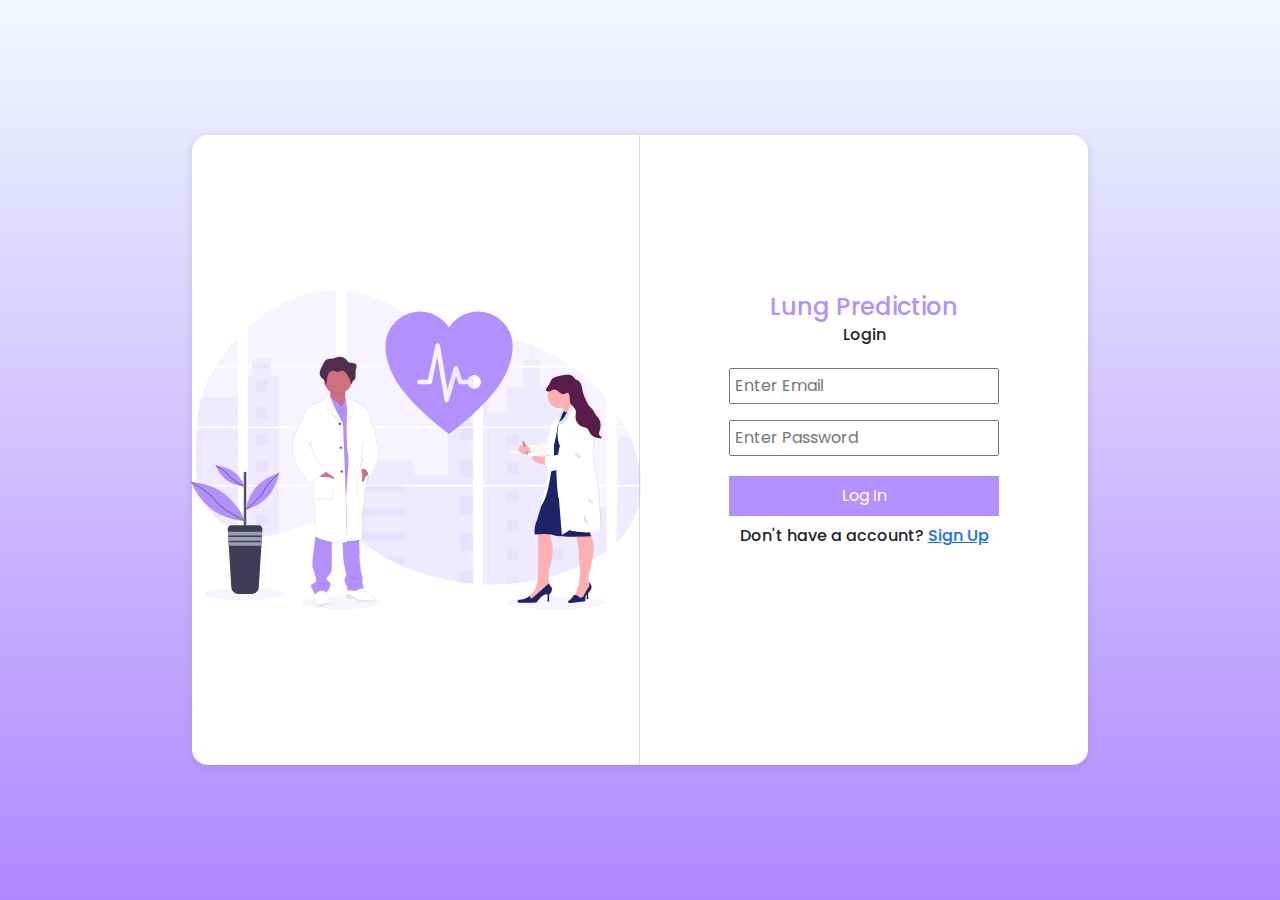
==== index.html @ 72551677 "first commit" ====
<!DOCTYPE html>
<html lang="en">
  <head style="width: 100vw; height: 100vh">
    <meta charset="UTF-8" />
    <meta name="viewport" content="width=device-width, initial-scale=1.0" />
    <title>Lung Cancer</title>
    <link rel="stylesheet" href="style.css" />
    <script src="main.js" defer></script>
    <link
      href="https://cdn.jsdelivr.net/npm/bootstrap@5.3.3/dist/css/bootstrap.min.css"
      rel="stylesheet"
      integrity="sha384-QWTKZyjpPEjISv5WaRU9OFeRpok6YctnYmDr5pNlyT2bRjXh0JMhjY6hW+ALEwIH"
      crossorigin="anonymous"
    />
    <link rel="preconnect" href="https://fonts.googleapis.com" />
    <link rel="preconnect" href="https://fonts.gstatic.com" crossorigin />
    <link
      href="https://fonts.googleapis.com/css2?family=Poppins:ital,wght@0,100;0,200;0,300;0,400;0,500;0,600;0,700;0,800;0,900;1,100;1,200;1,300;1,400;1,500;1,600;1,700;1,800;1,900&display=swap"
      rel="stylesheet"
    />
  </head>
  <body
    style="
      width: 100%;
      height: 100%;
      background: rgb(123, 57, 255);
      background: linear-gradient(
        360deg,
        rgba(123, 57, 255, 0.6027661064425771) 0%,
        rgba(240, 248, 255, 1) 100%
      );
    "
  >
    <div class="mainheader">
      <div class="mainsecondheader">
        <div class="mainboxes mainboxesone">
          <img src="doctor.svg" alt="" srcset="" />
        </div>
        <div class="mainboxes mainboxestwo">
          <div class="loginbox" style="height: 50%">
            <h4 style="color: #b490ff; margin-bottom: 4px">Lung Prediction</h4>
            <h6 style="margin-bottom: 1.5em">Login</h6>
            <div
              style="
                display: flex;
                flex-direction: column;
                justify-content: center;
                align-items: center;
              "
            >
              <input
                type="text"
                name=""
                id=""
                style="margin-bottom: 1em"
                placeholder="Enter Email"
              />
              <input
                type="password"
                name=""
                id=""
                style="margin-bottom: 1em"
                placeholder="Enter Password"
              />
            </div>
            <button
              style="margin-top: 4px; margin-bottom: 10px"
              class="loginButton"
            >
              Log In
            </button>
            <div>
              <h6>
                Don't have a account? <a href="www.google.com">Sign Up</a>
              </h6>
            </div>
          </div>
        </div>

        <!-- ========================== -->
        <!-- <div class="mainboxes mainboxesthree">
          <img src="doctorsignup.svg" alt="" srcset="" />
        </div>
        <div class="mainboxes mainboxesfour">
          <div class="loginbox" style="height: 50%">
            <h4 style="color: #b490ff; margin-bottom: 4px">Lung Prediction</h4>
            <h6 style="margin-bottom: 1.5em">Sign Up</h6>
            <div
              style="
                display: flex;
                flex-direction: column;
                justify-content: center;
                align-items: center;
              "
            >
              <input
                type="text"
                name=""
                id=""
                style="margin-bottom: 1em"
                placeholder="Enter Name"
              />
              <input
                type="text"
                name=""
                id=""
                style="margin-bottom: 1em"
                placeholder="Enter Email"
              />
              <input
                type="password"
                name=""
                id=""
                style="margin-bottom: 1em"
                placeholder="Enter Password"
              />
            </div>
            <button
              style="margin-top: 4px; margin-bottom: 10px"
              class="signupButton"
            >
              Sign Up
            </button>
            <div>
              <h6>Have an account? <a href="www.google.com">Log In</a></h6>
            </div>
          </div>
        </div> -->
      </div>
    </div>
    <script
      src="https://cdn.jsdelivr.net/npm/bootstrap@5.3.3/dist/js/bootstrap.bundle.min.js"
      integrity="sha384-YvpcrYf0tY3lHB60NNkmXc5s9fDVZLESaAA55NDzOxhy9GkcIdslK1eN7N6jIeHz"
      crossorigin="anonymous"
    ></script>
  </body>
</html>
---- style.css ----
* {
  padding: 0px;
  margin: 0px;
  font-family: "Poppins", system-ui;
  box-sizing: border-box;
}
.mainheader {
  width: 100vw;
  height: 100vh;
  display: flex;
  justify-content: center;
  align-items: center;
}
.mainsecondheader {
  width: 70%;
  height: 70%;
  background-color: white;
  border-radius: 16px;
  display: flex;
  justify-content: center;
  align-items: center;
  box-shadow: rgba(99, 99, 99, 0.2) 0px 2px 8px 0px;
}
.mainboxes {
  width: 50%;
  height: 100%;
  /* border: 2px solid pink; */
  display: flex;
  justify-content: center;
  align-items: center;
}
.mainboxesone {
  border-right: 1px solid rgba(107, 106, 106, 0.247);
}
.mainboxesthree {
  border-right: 1px solid rgba(107, 106, 106, 0.247);
}
.mainboxesone img {
  width: 450px;
  height: 450px;
}
.mainboxestwo {
  display: flex;
  flex-direction: column;
  justify-content: center;
  align-items: center;
  text-align: center;
}
.mainboxesthree {
  display: flex;
  flex-direction: column;
  justify-content: center;
  align-items: center;
  text-align: center;
}
.loginbox {
  display: flex;
  flex-direction: column;
}
.mainboxestwo input[type="Text"] {
  outline: none;
  padding: 4px;
  width: 270px;
}
.mainboxestwo input[type="Password"] {
  outline: none;
  padding: 4px;
  width: 270px;
}
.loginButton {
  outline: none;
  border: none;
  padding: 8px 0px;
  background-color: #b490ff;
  color: white;
}
.mainboxesthree img {
  width: 400px;
  height: 400px;
}
.mainboxesfour {
  display: flex;
  flex-direction: column;
  justify-content: center;
  align-items: center;
  text-align: center;
}
.signupbox {
  display: flex;
  flex-direction: column;
}
.mainboxesfour input[type="Text"] {
  outline: none;
  padding: 4px;
  width: 270px;
}
.mainboxesfour input[type="Password"] {
  outline: none;
  padding: 4px;
  width: 270px;
}
.signupButton {
  outline: none;
  border: none;
  padding: 8px 0px;
  background-color: #b490ff;
  color: white;
}
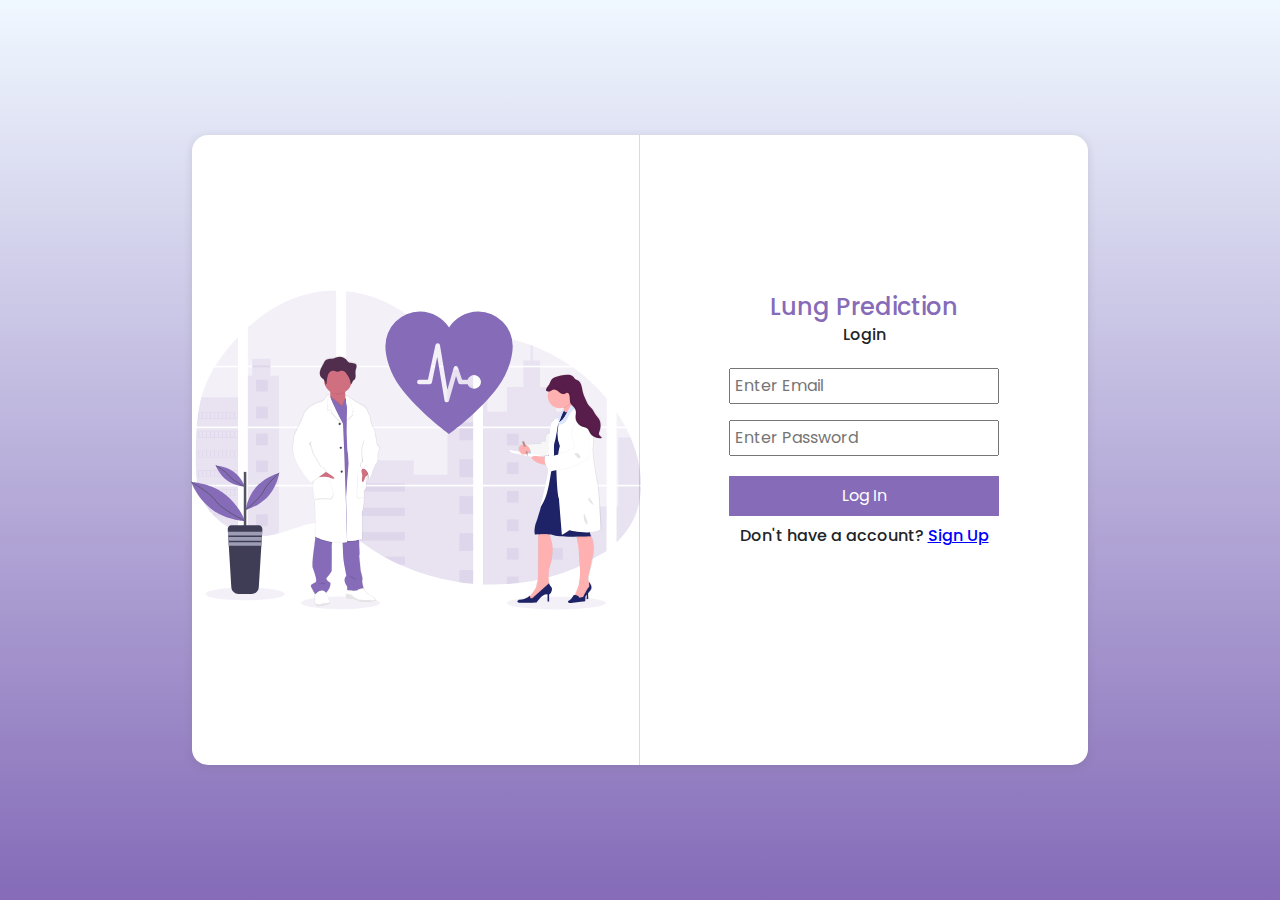
==== commit 802d87fa: "final" ====
--- a/index.html
+++ b/index.html
@@ -5,7 +5,7 @@
     <meta name="viewport" content="width=device-width, initial-scale=1.0" />
     <title>Lung Cancer</title>
     <link rel="stylesheet" href="style.css" />
-    <script src="main.js" defer></script>
+    <!-- <script src="main.js" defer></script> -->
     <link
       href="https://cdn.jsdelivr.net/npm/bootstrap@5.3.3/dist/css/bootstrap.min.css"
       rel="stylesheet"
@@ -26,7 +26,7 @@
       background: rgb(123, 57, 255);
       background: linear-gradient(
         360deg,
-        rgba(123, 57, 255, 0.6027661064425771) 0%,
+        #856bb8 0%,
         rgba(240, 248, 255, 1) 100%
       );
     "
@@ -38,7 +38,7 @@
         </div>
         <div class="mainboxes mainboxestwo">
           <div class="loginbox" style="height: 50%">
-            <h4 style="color: #b490ff; margin-bottom: 4px">Lung Prediction</h4>
+            <h4 style="color: #856bb8; margin-bottom: 4px">Lung Prediction</h4>
             <h6 style="margin-bottom: 1.5em">Login</h6>
             <div
               style="
@@ -66,68 +66,89 @@
             <button
               style="margin-top: 4px; margin-bottom: 10px"
               class="loginButton"
+              id="loginButton"
             >
               Log In
             </button>
             <div>
               <h6>
-                Don't have a account? <a href="www.google.com">Sign Up</a>
+                Don't have a account?
+                <a
+                  id="signupButton"
+                  style="
+                    text-decoration: underline;
+                    color: blue;
+                    cursor: pointer;
+                  "
+                  >Sign Up</a
+                >
               </h6>
             </div>
           </div>
         </div>
-
-        <!-- ========================== -->
-        <!-- <div class="mainboxes mainboxesthree">
-          <img src="doctorsignup.svg" alt="" srcset="" />
-        </div>
-        <div class="mainboxes mainboxesfour">
-          <div class="loginbox" style="height: 50%">
-            <h4 style="color: #b490ff; margin-bottom: 4px">Lung Prediction</h4>
-            <h6 style="margin-bottom: 1.5em">Sign Up</h6>
-            <div
-              style="
-                display: flex;
-                flex-direction: column;
-                justify-content: center;
-                align-items: center;
-              "
-            >
-              <input
-                type="text"
-                name=""
-                id=""
-                style="margin-bottom: 1em"
-                placeholder="Enter Name"
-              />
-              <input
-                type="text"
-                name=""
-                id=""
-                style="margin-bottom: 1em"
-                placeholder="Enter Email"
-              />
-              <input
-                type="password"
-                name=""
-                id=""
-                style="margin-bottom: 1em"
-                placeholder="Enter Password"
-              />
-            </div>
-            <button
-              style="margin-top: 4px; margin-bottom: 10px"
-              class="signupButton"
-            >
-              Sign Up
-            </button>
-            <div>
-              <h6>Have an account? <a href="www.google.com">Log In</a></h6>
-            </div>
-          </div>
-        </div> -->
       </div>
     </div>
+    <!-- <script>
+      const loginButton = document.getElementById("loginButton");
+      const signupButton = document.getElementById("signupButton");
+      loginButton.addEventListener("click", () => {
+        window.location.href = "dashboard.html";
+      });
+      signupButton.addEventListener("click", () => {
+        window.location.href = "signup.html";
+      });
+    </script> -->
+    <script>
+      const loginButton = document.getElementById("loginButton");
+      const signupButton = document.getElementById("signupButton");
+
+      loginButton.addEventListener("click", async () => {
+        // Get the email and password values from the input fields
+        const email = document.querySelector(
+          'input[placeholder="Enter Email"]'
+        ).value;
+        const password = document.querySelector(
+          'input[placeholder="Enter Password"]'
+        ).value;
+
+        // Prepare the request body
+        const requestBody = {
+          email: email,
+          password: password,
+        };
+
+        // Send the request to the API
+        try {
+          const response = await fetch("http://127.0.0.1:1000/login", {
+            // replace with your API endpoint
+            method: "POST",
+            headers: {
+              "Content-Type": "application/json",
+            },
+            body: JSON.stringify(requestBody),
+          });
+
+          // Handle the response
+          if (response.ok) {
+            const data = await response.json();
+            console.log("Login successful:", data);
+            // Redirect to dashboard or handle success
+            localStorage.setItem('user_id', data.user_id);
+            alert(data.message)
+            window.location.href = "dashboard.html";
+          } else {
+            console.error("Login failed");
+            alert("Please Create an account!")
+          }
+        } catch (error) {
+          console.error("Error:", error);
+        }
+      });
+      signupButton.addEventListener("click", () => {
+        window.location.href = "signup.html";
+      });
+    </script>
+
     <script
       src="https://cdn.jsdelivr.net/npm/bootstrap@5.3.3/dist/js/bootstrap.bundle.min.js"
       integrity="sha384-YvpcrYf0tY3lHB60NNkmXc5s9fDVZLESaAA55NDzOxhy9GkcIdslK1eN7N6jIeHz"
--- a/style.css
+++ b/style.css
@@ -11,6 +11,10 @@
   justify-content: center;
   align-items: center;
 }
+.dashboardheader {
+  width: 100vw;
+  height: 100vh;
+}
 .mainsecondheader {
   width: 70%;
   height: 70%;
@@ -29,6 +33,9 @@
   justify-content: center;
   align-items: center;
 }
+.navbar-collapse {
+  justify-content: flex-end;
+}
 .mainboxesone {
   border-right: 1px solid rgba(107, 106, 106, 0.247);
 }
@@ -71,7 +78,7 @@
   outline: none;
   border: none;
   padding: 8px 0px;
-  background-color: #b490ff;
+  background-color: #856bb8;
   color: white;
 }
 .mainboxesthree img {
@@ -103,6 +110,258 @@
   outline: none;
   border: none;
   padding: 8px 0px;
-  background-color: #b490ff;
+  background-color: #856bb8;
   color: white;
 }
+.navdiv {
+  height: 11%;
+  background-color: #f8f9fa;
+  border-bottom: 2px solid rgba(0, 0, 0, 0.05);
+}
+.dashboardmain {
+  height: 89%;
+  display: flex;
+  justify-content: center;
+  align-items: center;
+}
+.recentdata {
+  height: 100%;
+  width: 20%;
+  background-color: #f8f9fa;
+  border-right: 2px solid rgba(0, 0, 0, 0.05);
+}
+.recentdata h5 {
+  margin-bottom: 0em !important;
+}
+.inputdiv {
+  height: 100%;
+  width: 80%;
+  display: flex;
+  justify-content: center;
+  align-items: center;
+}
+.userinputpopup {
+  width: 100%;
+  height: 100%;
+  padding: 2em;
+  /* border: 2px solid red; */
+  align-items: center;
+  justify-content: center;
+}
+.formdata {
+  width: 82%;
+  height: 90%;
+  background-color: #fff;
+  padding: 2em;
+  border-radius: 8px;
+}
+.formheading {
+  /* border: 2px solid red; */
+  display: flex;
+  align-items: center;
+  margin-bottom: 1em;
+}
+.forminputs {
+  /* border: 2px solid red; */
+  height: 74%;
+  width: 100%;
+  display: flex;
+  /* flex-direction: column; */
+  /* justify-content: space-between; */
+}
+.boxtwo {
+  width: 40%;
+  margin-left: 20px;
+}
+.boxone {
+  width: 40%;
+}
+.submitbuttonview {
+  width: 100%;
+  display: flex;
+  justify-content: center;
+  align-items: center;
+}
+.submitBtn {
+  padding: 0.6em 1.2em;
+  border: none;
+  outline: none;
+  text-align: center;
+  border-radius: 8px;
+  font-weight: 500;
+}
+.previewimage {
+  padding-top: 10px;
+  width: 100%;
+  height: auto;
+  /* display: none; */
+}
+.submitBtn:hover {
+  background-color: #dbcdf89a;
+}
+.recenthistory {
+  height: 90%;
+  overflow-y: scroll;
+}
+.forminputs div {
+  width: 100%;
+  /* border: 2px solid pink; */
+}
+.forminputs input[type="text"],
+input[type="number"] {
+  width: 100% !important;
+  padding: 0.3em;
+}
+.forminputs select,
+textarea {
+  width: 100% !important;
+  padding: 0.3em;
+}
+
+.formicon {
+  width: 40px;
+  height: 40px;
+  display: flex;
+  align-items: center;
+  justify-content: center;
+  border-radius: 8px;
+  background-color: #dbcdf89a;
+}
+.formheading h5 {
+  margin-bottom: 0em !important;
+  font-size: medium;
+  color: #856bb8;
+  font-weight: 600;
+  padding-left: 0.4em;
+}
+.userdata {
+  width: 100%;
+  height: 100%;
+  /* border: 2px solid red; */
+  padding: 1em;
+  flex-direction: column;
+}
+.userinfo {
+  width: 80%;
+  border: 2px solid red;
+  height: 10%;
+  display: none;
+  justify-content: space-between;
+  padding: 0.1em 1em;
+  align-items: center;
+  border-radius: 8px;
+  margin-bottom: 1em;
+  background-color: #fff;
+}
+.loaderdisplay{
+  z-index: 99;
+  width: 100vw;
+  height: 100vh;
+  position: absolute;
+  top: 0;
+  left: 0;
+  background-color: #eae5f4cc;
+  display: none;
+  justify-content: center;
+  align-items: center;
+}
+.usermaindata {
+  height: 75%;
+  background-color: white;
+  border-radius: 8px;
+  display: flex;
+  justify-content: space-around;
+  align-items: center;
+}
+.userinfo h6 {
+  margin-bottom: 0em !important;
+}
+.addappoinement {
+  width: 100%;
+  height: 100%;
+  display: flex;
+  justify-content: center;
+  align-items: center;
+  flex-direction: column;
+}
+.addappoinementbtn {
+  padding: 0.8em 1.2em;
+  border: none;
+  border-radius: 8px;
+  color: #fff;
+  cursor: pointer;
+  background-color: #856bb8;
+}
+.addNewappoinementbtn {
+  padding: 0.8em 1.2em;
+  border: none;
+  border-radius: 8px;
+  color: #fff;
+  cursor: pointer;
+  background-color: #856bb8;
+}
+.recenthistory {
+  width: 100%;
+}
+.history {
+  width: 100%;
+  height: 100px;
+  border: 2px solid rgba(5, 5, 5, 0.027);
+  background-color: #00000008;
+}
+.history:hover {
+  background-color: #dbcdf89a;
+  /* color: white; */
+  cursor: pointer;
+}
+.addappoinement {
+  height: 100%;
+  width: 100%;
+  display: flex;
+  justify-content: center;
+  align-items: center;
+}
+#logoutbtn:hover {
+  background-color: #dbcdf89a;
+  border-radius: 8px;
+  cursor: pointer;
+}
+/* From Uiverse.io by bociKond */ 
+.loader {
+  width: 44.8px;
+  height: 44.8px;
+  color: #856bb8;
+  position: relative;
+  background: radial-gradient(11.2px,currentColor 94%,#0000);
+}
+
+.loader:before {
+  content: '';
+  position: absolute;
+  inset: 0;
+  border-radius: 50%;
+  background: radial-gradient(10.08px at bottom right,#0000 94%,currentColor) top    left,
+          radial-gradient(10.08px at bottom left ,#0000 94%,currentColor) top    right,
+          radial-gradient(10.08px at top    right,#0000 94%,currentColor) bottom left,
+          radial-gradient(10.08px at top    left ,#0000 94%,currentColor) bottom right;
+  background-size: 22.4px 22.4px;
+  background-repeat: no-repeat;
+  animation: loader 1.5s infinite cubic-bezier(0.3,1,0,1);
+}
+
+@keyframes loader {
+  33% {
+    inset: -11.2px;
+    transform: rotate(0deg);
+  }
+
+  66% {
+    inset: -11.2px;
+    transform: rotate(90deg);
+  }
+
+  100% {
+    inset: 0;
+    transform: rotate(90deg);
+  }
+}
